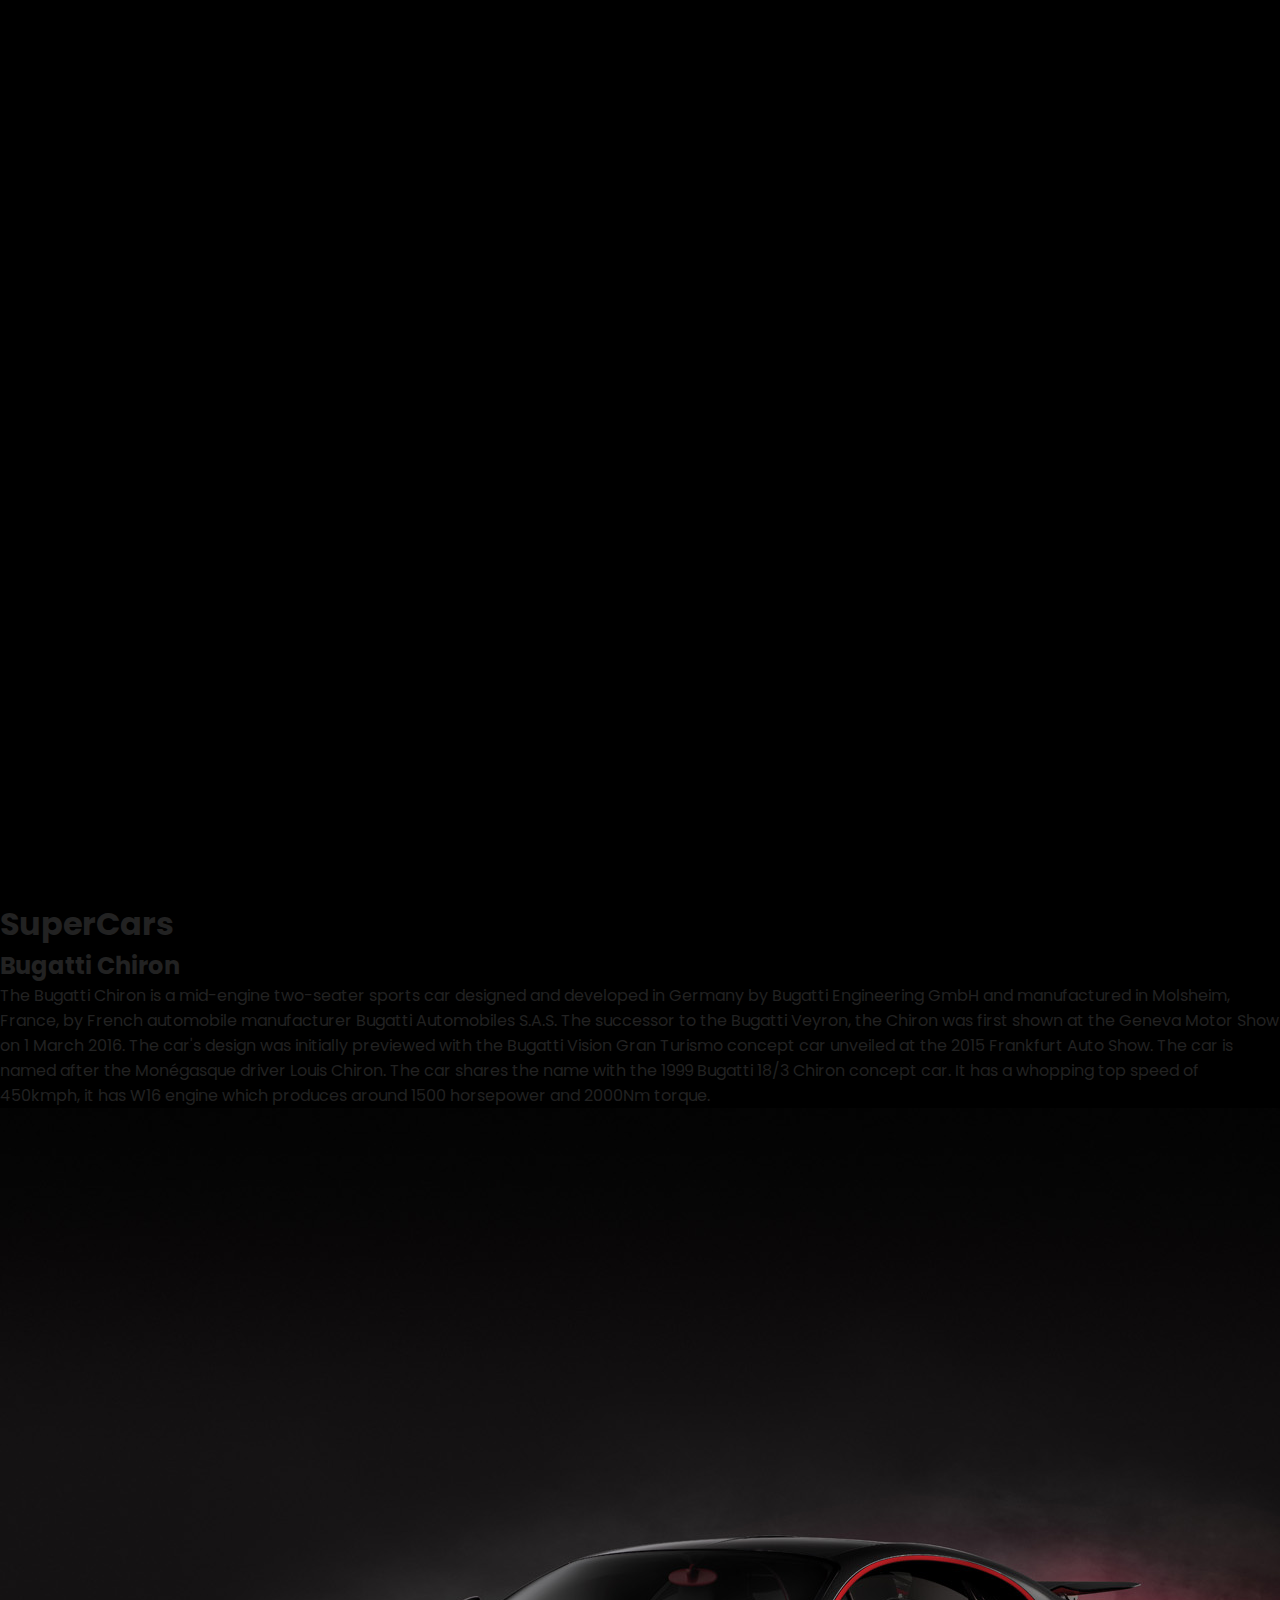
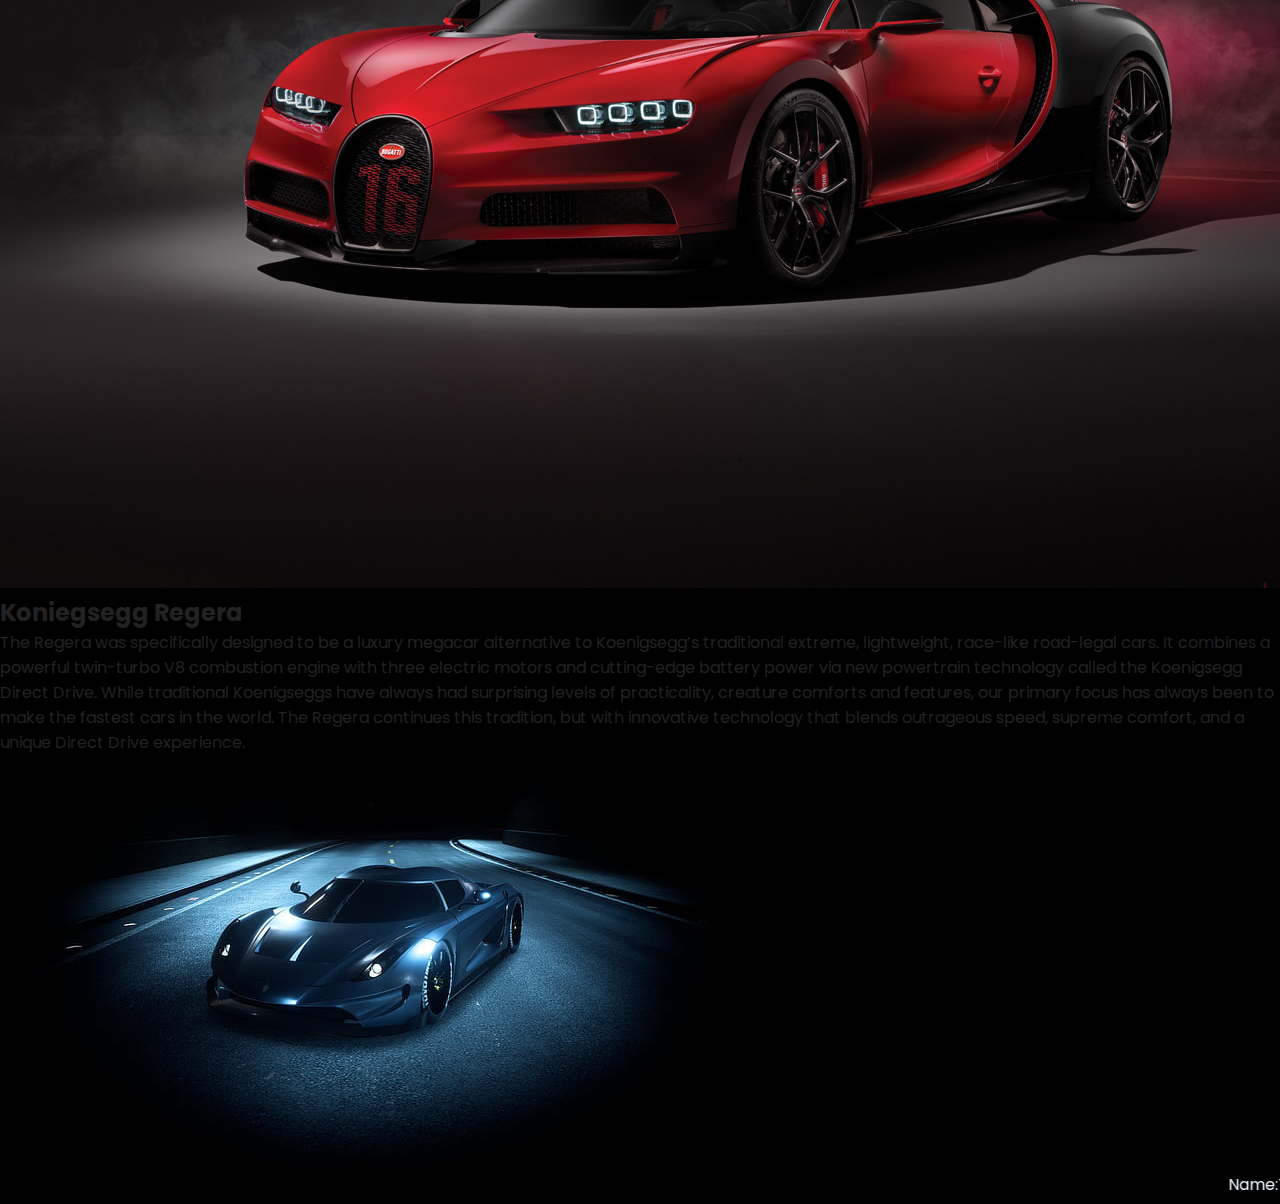
==== index.html @ 9b0fa0b8 "Add files via upload" ====
<!DOCTYPE html>
<html lang="en">

<head>
    <meta charset="UTF-8">
    <meta http-equiv="X-UA-Compatible" content="IE=edge">
    <meta name="viewport" content="width=device-width, initial-scale=1.0">
    <title>One Page Website</title>
    <link rel="stylesheet" href="style.css">
    <link href='https://unpkg.com/boxicons@2.1.4/css/boxicons.min.css' rel='stylesheet'>
    <a href="/index 2.html"></a>
</head>

<body>
    <header class="header" >
        <a href="#" class="logo">AutoDeal</a>

        <nav class="navbar">
            <a href="#" style="--i:1"; class="active">Home</a>
            <a href="#" style="--i:2";>Blogs</a>
            <a href="#" style="--i:3";>Review</a>
            <a href="#" style="--i:4";>UserExperience</a>
            <a href="#" style="--i:5";>Contact US</a>
            <a href="login.html" style="--i:6";>Login</a>
        </nav>
        <div class="social-media">
            <a href="#" style="--i:1"><i class='bx bxl-facebook'></i></a>
            <a href="#" style="--i:2"><i class='bx bxl-twitter'></i></a>
            <a href="#" style="--i:3"><i class='bx bxl-instagram'></i></a>
            <a href="#" style="--i:4"><i class='bx bxl-linkedin'></i></a>
        </div>
    </header>

    <section class="Home">
        <div class="Home-Content">
            <h1> Car Experts </h1>
            <h2> Enthusiast </h2>
            <p>  Hi there Car Enthusiasts, Welcome to my Cars related blog Website in which you guys can share your  Car related experience and have a chitchat about Cars</p>
            <a href="#" class="btn">Chat with Car Gurus</a>
        </div>
        
        <div class="Home-img">
            <div class="rhombus">
                <img src="car.png" alt="">
            </div>
        </div>
        <div class="rhombus2"></div>
    </section>
    <section class="Blogs">
        <div class="SuperCars"></div>
        <h1>SuperCars</h1>
        <h2>Bugatti Chiron</h2>
        <p>The Bugatti Chiron is a mid-engine two-seater sports car designed and developed in Germany by Bugatti Engineering GmbH and manufactured in Molsheim, France, by French automobile manufacturer Bugatti Automobiles S.A.S. The successor to the Bugatti Veyron, the Chiron was first shown at the Geneva Motor Show on 1 March 2016. The car's design was initially previewed with the Bugatti Vision Gran Turismo concept car unveiled at the 2015 Frankfurt Auto Show.

            The car is named after the Monégasque driver Louis Chiron. The car shares the name with the 1999 Bugatti 18/3 Chiron concept car. It has a whopping top speed of 450kmph, it has W16 engine which produces around 1500 horsepower and 2000Nm torque. </p>
            <img src="CS_1.jpg" alt="">
            <br>
            <h2> Koniegsegg Regera</h2>
            <p>The Regera was specifically designed to be a luxury
                megacar alternative to Koenigsegg’s traditional
                extreme, lightweight, race-like road-legal cars. It
                combines a powerful twin-turbo V8 combustion engine
                with three electric motors and cutting-edge battery
                power via new powertrain technology called the
                Koenigsegg Direct Drive.
                
                While traditional Koenigseggs have always had
                surprising levels of practicality, creature comforts and
                features, our primary focus has always been to make
                the fastest cars in the world. The Regera continues
                this tradition, but with innovative technology that
                blends outrageous speed, supreme comfort, and a
                unique Direct Drive experience.
                </p>
                <img src="CS_2.jpg" alt="" style="position: relative;";">
    </section>
    <marquee style="color: aliceblue;" behavior="scroll" direction="left"> Name:Taimur Jan Reg No:SP22-BSE-039
    </marquee>
</body>

</html>
---- style.css ----
@import url('https://fonts.googleapis.com/css2?family=Poppins:wght@300;400;500;600;700;800;900&display=swap');

* {
    margin: 0;
    padding: 0;
    box-sizing: border-box;
    font-family: 'Poppins', sans-serif;
}

body {
    background: #000000;
    color: #222;
}

.header{
    position: fixed;
    top: 0;
    left: 0;
    width: 100%;
    padding: 30px 8%;
    background: transparent;
    display: flex;
    justify-content: space-between;
    align-items: center;
    z-index: 100;

}

.logo{
    font-size: 25px;
    color: #ffffff;
    text-decoration: none;
    font-weight: 600;
    opacity: 0;
    animation: slideRight 1s ease forwards ;
}

.navbar a {
    display: inline-block;
    font-size: 16px;
    color: #797979;
    text-decoration: none;
    font-weight: 500;
    margin: 0 20px;
    opacity: 0;
    animation: slidetop 1s ease forwards ;
    animation-delay: calc(.2s * var(--i));
}

.navbar a:hover,
.navbar a.active {
    color: blue;
}

.social-media{
    display: flex;
    justify-content: space-between;
    width: 150px;
    height: 40px;
}

.social-media a{
    display: inline-flex;
    justify-content: center;
    align-items: center;
    width: 40px;
    height: 39px;
    background: transparent;
    border: 2px solid transparent;
    text-decoration: none;
    transform: rotate(45deg);
    transition: 0.5s;
    opacity: 0;
    animation: slideone 1s ease forwards ;
    animation-delay: calc(.2s * var(--i));
}

.social-media a:hover{
    border-color: rgb(0, 0, 0);
}

.social-media a i{
    font-size: 24px;
    color: rgb(0, 0, 0);
    transform: rotate(-45deg);
}

.Home {
    position: relative;
    width: 100%;
    height: 100vh;
    display: flex;
    justify-content: space-between;
    align-items: center;
    padding: 50px 8% 0;
    overflow: hidden;
}

.Home-Content {
    max-width: 630px ;
}

.Home-Content h1{
    font-size: 50px;
    color: #eaeaea;
    line-height: 1.2;
    opacity: 0;
    animation: slideh1 1s ease forwards;
    animation-delay: 1s;

}

.Home-Content h2{
    font-size: 30px;
    color: rgb(255, 255, 255);
    opacity: 0;
    animation: slideRight 1s ease forwards;
    animation-delay: 1.5s;
}

.Home-Content p{
    font-size: 15px;
    color: #8f8d4e;
    margin: 15px 0 30px;
    opacity: 0;
    animation: slideleft 1s ease forwards;
    animation-delay: 1.8s;
}

.btn{
    display: inline-block;
    padding: 10px 28px;
    background-color: rgb(255, 255, 255);
    border: 2px solid rgb(255, 255, 255);
    border-radius: 6px;
    box-shadow: 0 0 10px black;
    font-size: 16px;
    color: #000000;
    letter-spacing: 1px;
    text-decoration: none;
    font-weight: 600;
    transition: 0.5s;
    opacity: 0;
    animation: slidetop 1s ease forwards;
    animation-delay: 2s;
}

.btn:hover {
    background: transparent;
    color: rgb(255, 255, 255);
}

.Home-img{
    position: relative;
    right: -7%;
    bottom: -5%;
    width: 380px;
    height: 380px;
    transform: rotate(45deg);

}

.Home-img .rhombus{
    position: absolute;
    width: 100%;
    height: 100%;
    background: #000000;
    border: 25px solid rgb(255, 255, 255);
    box-shadow: -15px 15px 15px rgba(255, 255, 255, 0.2);
    opacity: 0;
    animation: showin 1s ease forwards;
    animation-delay: 2s;
}

.Home-img .rhombus img{
    position: absolute;
    top: 80px;
    left: -170px;
    max-width: 650px;
    transform: rotate(-45deg);
    opacity: 0;
    animation: car 1s ease forwards;
    animation-delay: 2.2s;
}

.Home .rhombus2{
    position: absolute;
    top: -25%;
    right: -25%;
    width: 650px ;
    height: 650px;
    background: rgb(255, 255, 255);
    transform: rotate(45deg);
    z-index: -1;
    opacity: 0;
    animation: rhombus 1s ease forwards;

}


@keyframes slideRight{
    0%{
        transform: translateX(-100px) ;
        opacity: 0;
    }

    100%{
        transform:translateX(0);
        opacity: 1;
    }
}

@keyframes slideleft{
    0%{
        transform: translateX(100px) ;
        opacity: 0;
    }

    100%{
        transform:translateX(0);
        opacity: 1;
    }
}

@keyframes slidetop{
    0%{
        transform:translateY(100px) ;
        opacity: 0;
    }

    100%{
        transform:translateY(0);
        opacity: 1;
    }
}

@keyframes slideh1{
    0%{
        transform:translateY(-100px) ;
        opacity: 0;
    }

    100%{
        transform:translateY(0);
        opacity: 1;
    }
}


@keyframes slideone{
    0%{
        transform:translateX(100px) rotate(45deg) ;
        opacity: 0;
    }

    100%{
        transform:translateX(0) rotate(45deg);
        opacity: 1;
    }
}

@keyframes showin{
    0%{
        transform: scale(1.1) ;
        opacity: 0;
    }

    100%{
        transform: scale(1);
        opacity: 1;
    }
}

@keyframes car{
    0%{
        transform: translate(300px, -300px) scale(0) rotate(-45deg) ;
        opacity: 0;
    }

    100%{
        transform: translate(0,0) scale(1) rotate(-45deg);
        opacity: 1;
    }
}

@keyframes rhombus{
    0%{
        right: -40%;
        opacity: 0;
    }

    100%{
        right: -25%;
        opacity:1;
    }
}
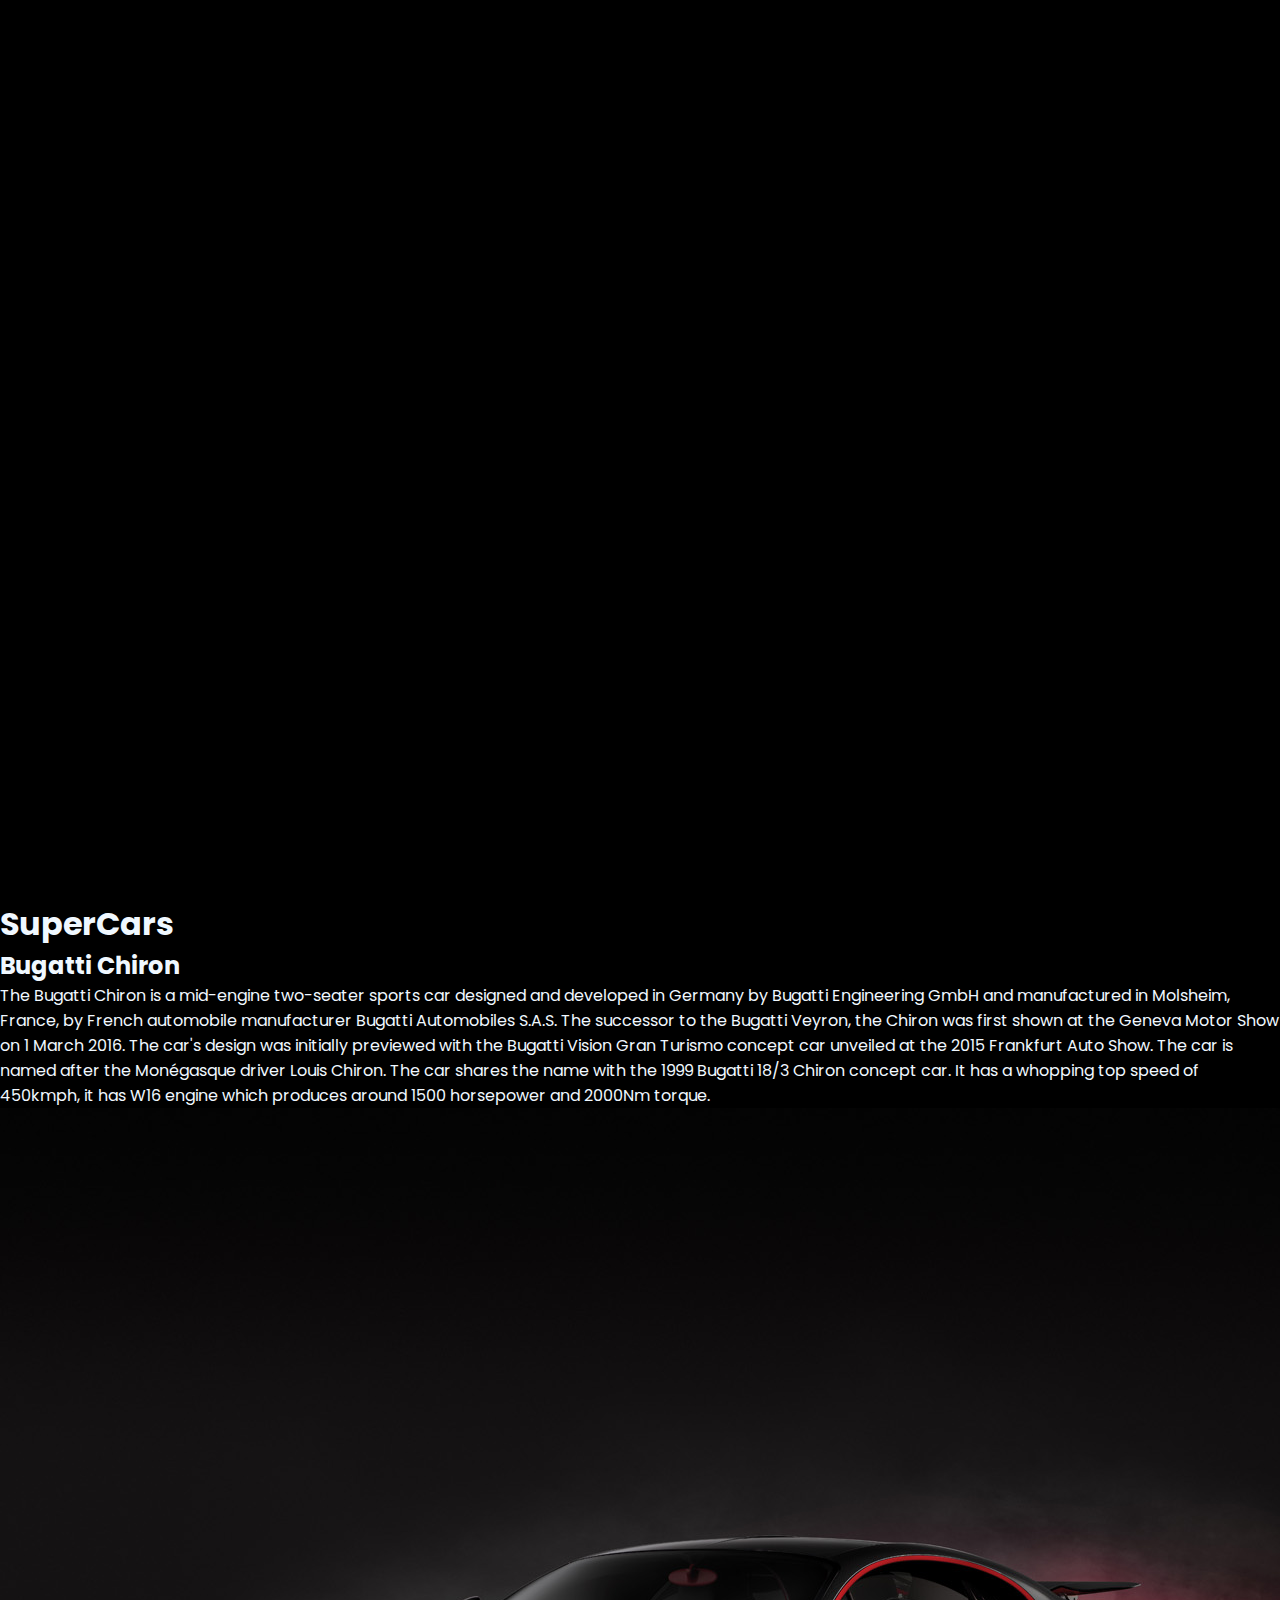
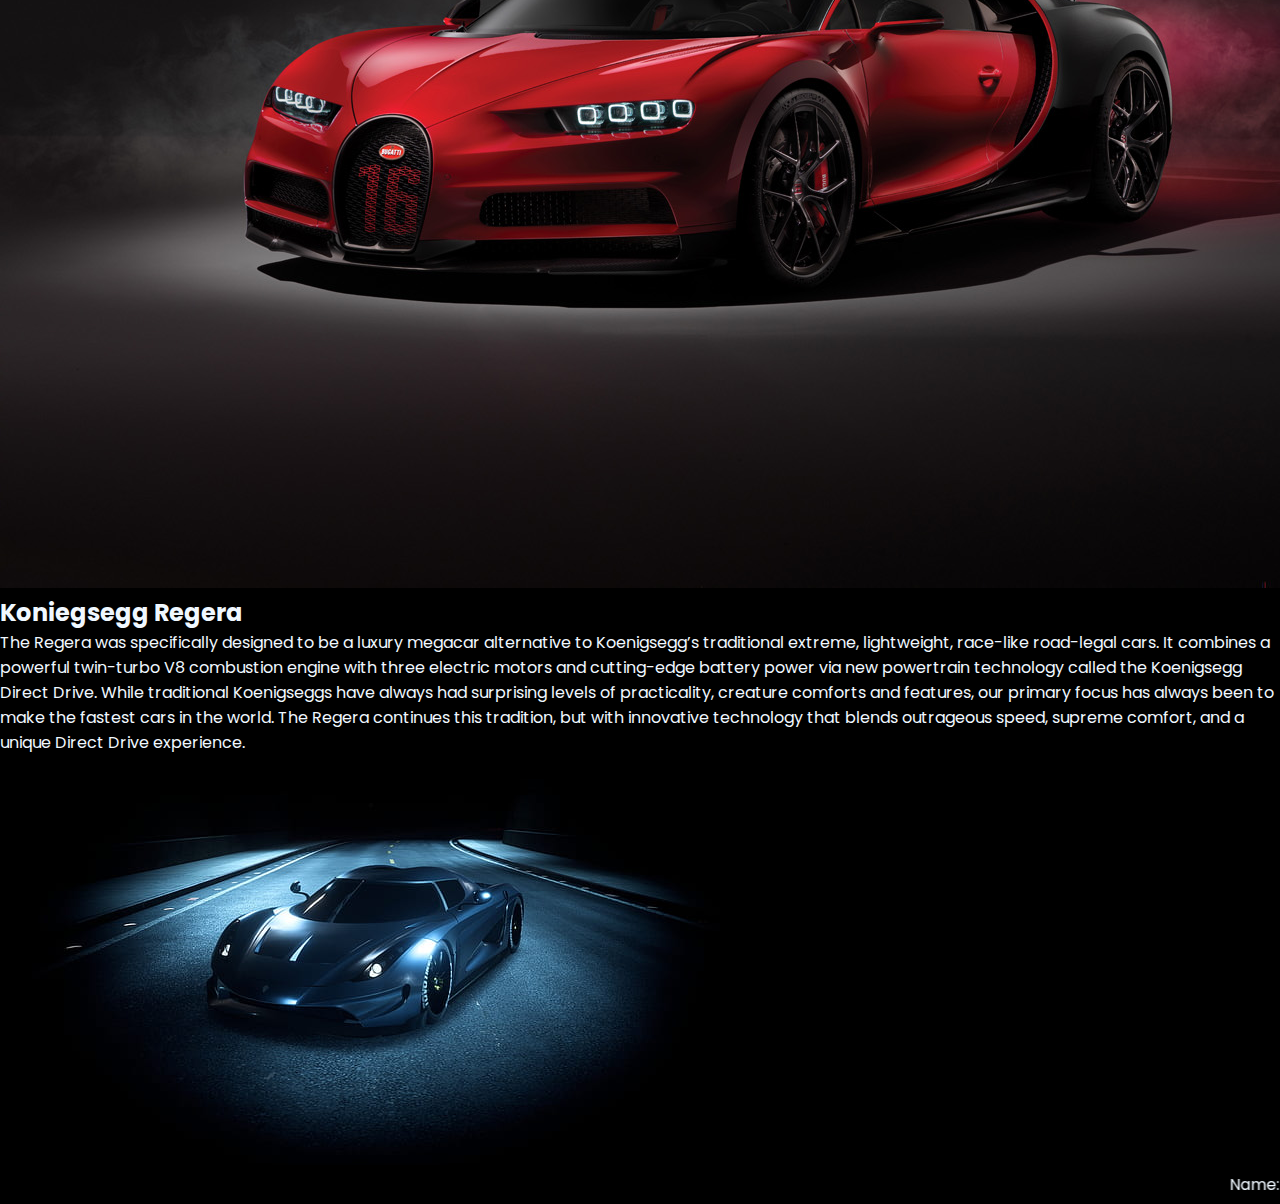
==== commit efd1c71f: "index.html" ====
--- a/index.html
+++ b/index.html
@@ -48,15 +48,15 @@
     </section>
     <section class="Blogs">
         <div class="SuperCars"></div>
-        <h1>SuperCars</h1>
-        <h2>Bugatti Chiron</h2>
-        <p>The Bugatti Chiron is a mid-engine two-seater sports car designed and developed in Germany by Bugatti Engineering GmbH and manufactured in Molsheim, France, by French automobile manufacturer Bugatti Automobiles S.A.S. The successor to the Bugatti Veyron, the Chiron was first shown at the Geneva Motor Show on 1 March 2016. The car's design was initially previewed with the Bugatti Vision Gran Turismo concept car unveiled at the 2015 Frankfurt Auto Show.
+        <h1 style="color: aliceblue;">SuperCars</h1>
+        <h2 style="color: aliceblue;">Bugatti Chiron</h2>
+        <p style="color: aliceblue;">The Bugatti Chiron is a mid-engine two-seater sports car designed and developed in Germany by Bugatti Engineering GmbH and manufactured in Molsheim, France, by French automobile manufacturer Bugatti Automobiles S.A.S. The successor to the Bugatti Veyron, the Chiron was first shown at the Geneva Motor Show on 1 March 2016. The car's design was initially previewed with the Bugatti Vision Gran Turismo concept car unveiled at the 2015 Frankfurt Auto Show.
 
             The car is named after the Monégasque driver Louis Chiron. The car shares the name with the 1999 Bugatti 18/3 Chiron concept car. It has a whopping top speed of 450kmph, it has W16 engine which produces around 1500 horsepower and 2000Nm torque. </p>
             <img src="CS_1.jpg" alt="">
             <br>
-            <h2> Koniegsegg Regera</h2>
-            <p>The Regera was specifically designed to be a luxury
+            <h2 style="color: aliceblue;"> Koniegsegg Regera</h2>
+            <p style="color: aliceblue;">The Regera was specifically designed to be a luxury
                 megacar alternative to Koenigsegg’s traditional
                 extreme, lightweight, race-like road-legal cars. It
                 combines a powerful twin-turbo V8 combustion engine
@@ -78,4 +78,4 @@
     </marquee>
 </body>
 
-</html>+</html>
